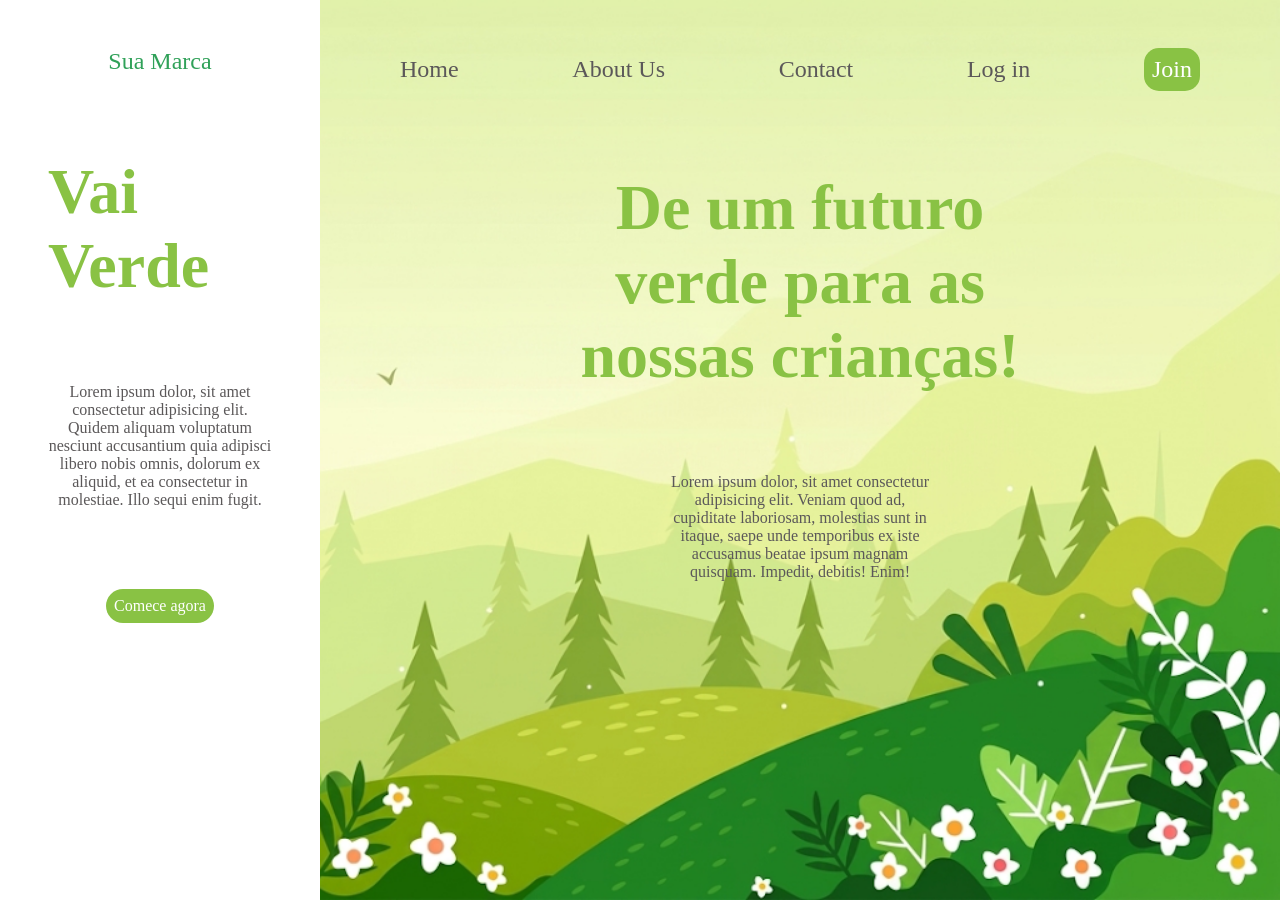
==== index.html @ e5668d51 "First commit, index page and others blank files" ====
<!DOCTYPE html>
<html lang="en">
<head>
    <meta charset="UTF-8">
    <meta name="viewport" content="width=device-width, initial-scale=1.0">
    <title>Document</title>
    <link rel="stylesheet" href="./css/index.css">
</head>
<body>
    <div class="window">
        <!--Divisão esquerda da tela-->
        <section class="left">
            <span class="brand">Sua Marca</span>
            <h2>Vai Verde</h2>
            <p class="text-left">Lorem ipsum dolor, sit amet consectetur adipisicing elit. Quidem aliquam voluptatum nesciunt accusantium quia adipisci libero nobis omnis, dolorum ex aliquid, et ea consectetur in molestiae. Illo sequi enim fugit.</p>
            
            <a href="#" id="lk">Comece agora</a>
        </section>

        <!--Divisão direita da tela-->
        <section class="right">
            <!--NavBar-->
            <nav class="nav">
                <ul>
                    <li>Home</li>
                    <li>About Us</li>
                    <li>Contact</li>
                    <li>Log in</li>
                    <li class="join">Join</li>
                </ul>
            </nav>

            <h2>De um futuro verde para as nossas crianças!</h2>

            <span>Lorem ipsum dolor, sit amet consectetur adipisicing elit. Veniam quod ad, cupiditate laboriosam, molestias sunt in itaque, saepe unde temporibus ex iste accusamus beatae ipsum magnam quisquam. Impedit, debitis! Enim!</span>
        </section>
        </div>
</body>
</html>
---- css/index.css ----
@import url("./style.css");
@import url("./nav.css");

body{
    background-image: url("../img/bg.png");
    background-size: cover;
    background-position: center bottom;
    color: #5b5859;
    
}

h2{
    color: #89c244;
    font-size: 4rem;
    margin-block: 5rem;
}

.window{
    height: 100%;
    display: flex;
    
}

.left{
    height: 100%;
    max-width: 25vw;
    background-color: white;
    display: flex;
    flex-direction: column;
    
    padding: 3rem;
    
    align-items: center;
}

.left #lk{
    background-color: #89c244;
    color: white;
    padding: 0.5rem;
    border: none;
    border-radius: 100px;
    text-decoration: none;
}

.text-left{
    margin-bottom: 5rem;
    text-align: center;
}

.right{
    padding: 3rem;
    display: flex;
    flex-direction: column;
    text-align: center;
    align-items: center;
}

.right span{
    display: inline-block;
    width: 30%;
}

.right h2{
    width: 60%;
}

.brand{
    color: rgb(48, 161, 89);
    font-size: 1.5rem;
}
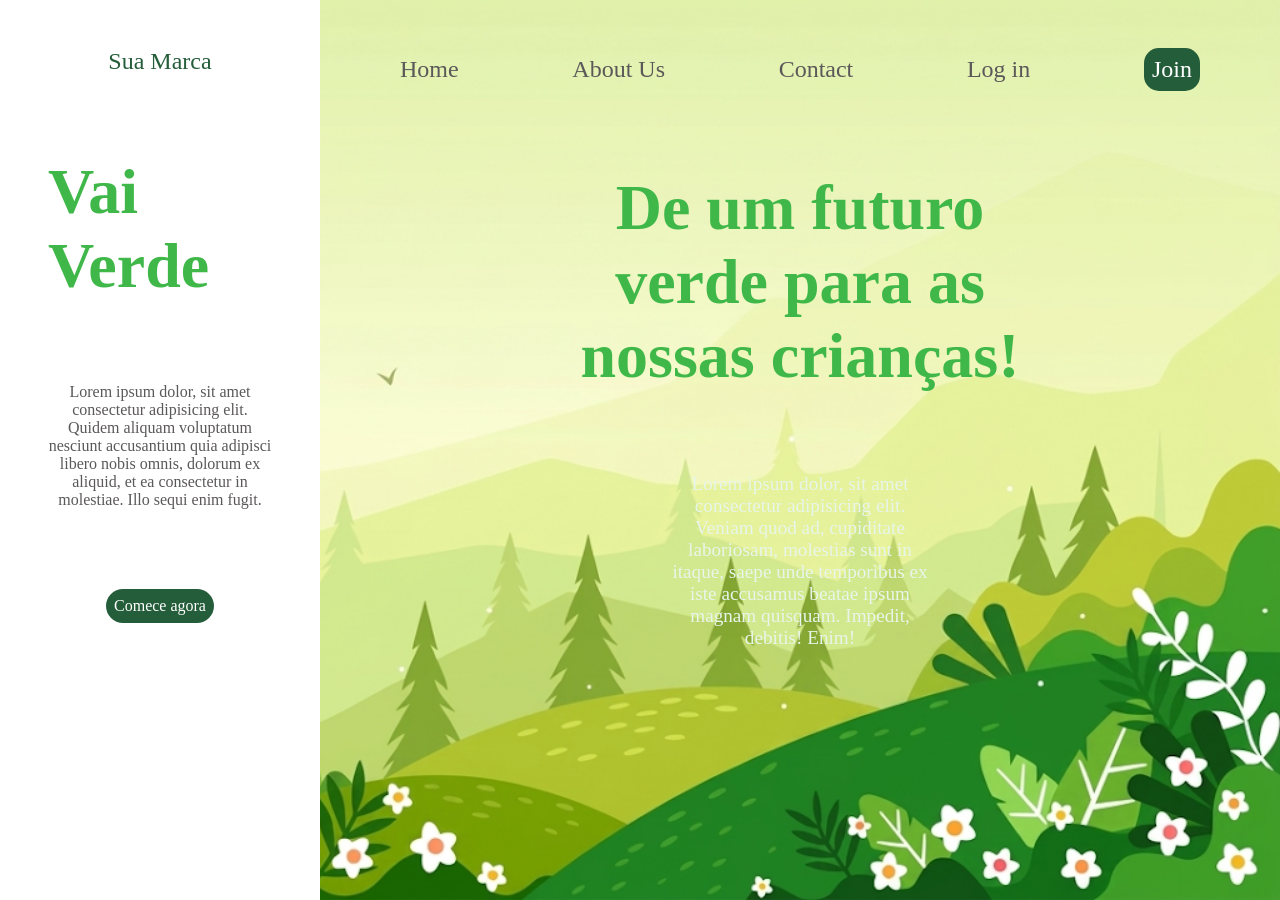
==== commit f5d4008f: "criação da página About, estruturação e estiliazação" ====
--- a/index.html
+++ b/index.html
@@ -14,7 +14,7 @@
             <h2>Vai Verde</h2>
             <p class="text-left">Lorem ipsum dolor, sit amet consectetur adipisicing elit. Quidem aliquam voluptatum nesciunt accusantium quia adipisci libero nobis omnis, dolorum ex aliquid, et ea consectetur in molestiae. Illo sequi enim fugit.</p>
             
-            <a href="#" id="lk">Comece agora</a>
+            <a href="./singUp.html" id="lk">Comece agora</a>
         </section>
 
         <!--Divisão direita da tela-->
@@ -22,11 +22,11 @@
             <!--NavBar-->
             <nav class="nav">
                 <ul>
-                    <li>Home</li>
-                    <li>About Us</li>
-                    <li>Contact</li>
-                    <li>Log in</li>
-                    <li class="join">Join</li>
+                    <li><a href="#">Home</a></li>
+                    <li><a href="./About.html">About Us</a></li>
+                    <li><a href="#">Contact</a></li>
+                    <li><a href="./logIn.html">Log in</a></li>
+                    <li class="join"><a href="./singUp.html">Join</a></li>
                 </ul>
             </nav>
 
--- a/css/index.css
+++ b/css/index.css
@@ -10,7 +10,7 @@
 }
 
 h2{
-    color: #89c244;
+    color: #3fb849;
     font-size: 4rem;
     margin-block: 5rem;
 }
@@ -34,7 +34,7 @@
 }
 
 .left #lk{
-    background-color: #89c244;
+    background-color: #245d3a;
     color: white;
     padding: 0.5rem;
     border: none;
@@ -57,7 +57,9 @@
 
 .right span{
     display: inline-block;
-    width: 30%;
+    width: 30%; 
+    font-size: 1.2rem;
+    color: #E8F5E9;
 }
 
 .right h2{
@@ -65,6 +67,6 @@
 }
 
 .brand{
-    color: rgb(48, 161, 89);
+    color: #245d3a;
     font-size: 1.5rem;
 }
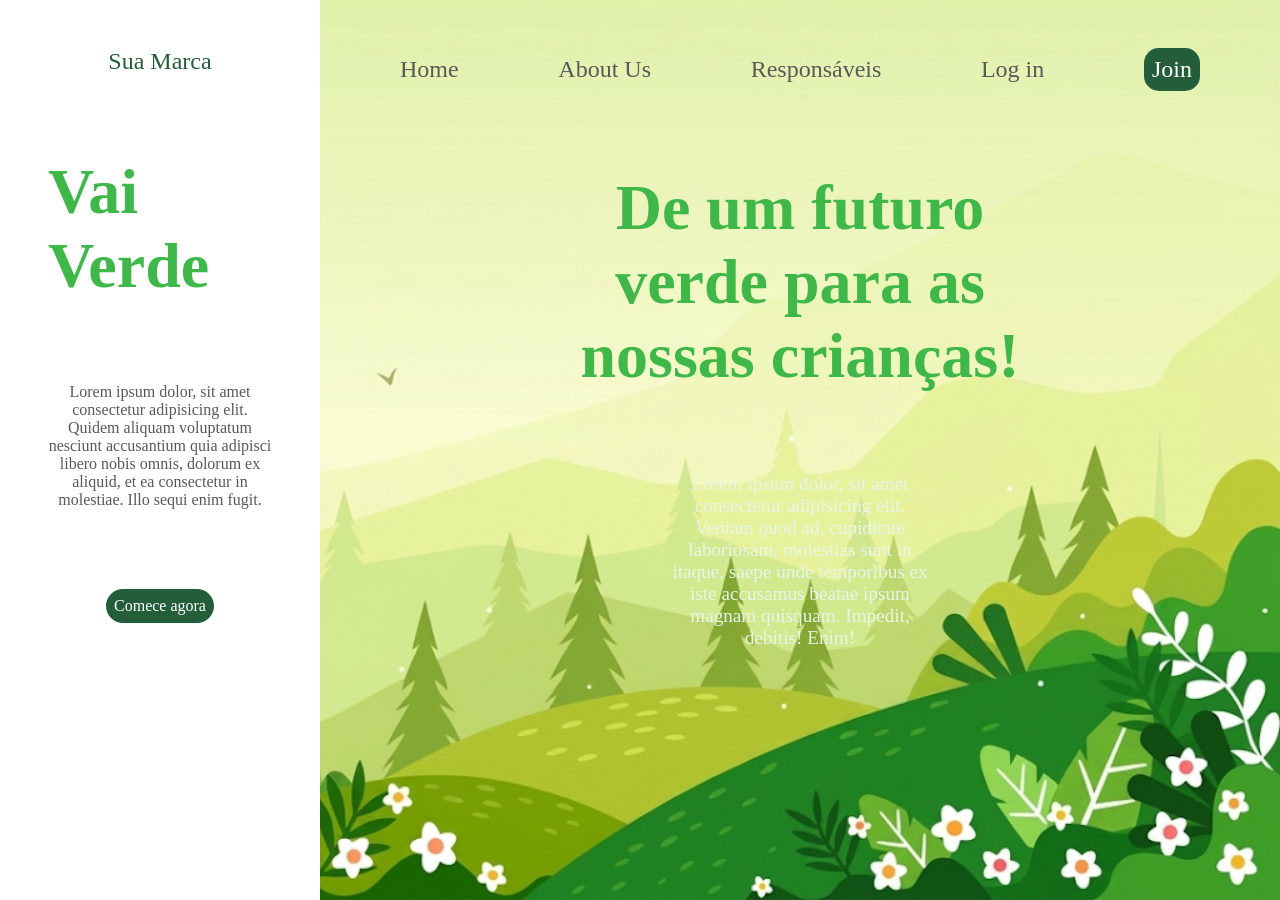
==== commit a0219e9d: "adição da tela do time" ====
--- a/index.html
+++ b/index.html
@@ -22,9 +22,9 @@
             <!--NavBar-->
             <nav class="nav">
                 <ul>
-                    <li><a href="#">Home</a></li>
+                    <li><a href="./home.html">Home</a></li>
                     <li><a href="./About.html">About Us</a></li>
-                    <li><a href="#">Contact</a></li>
+                    <li><a href="./team.html">Responsáveis</a></li>
                     <li><a href="./logIn.html">Log in</a></li>
                     <li class="join"><a href="./singUp.html">Join</a></li>
                 </ul>
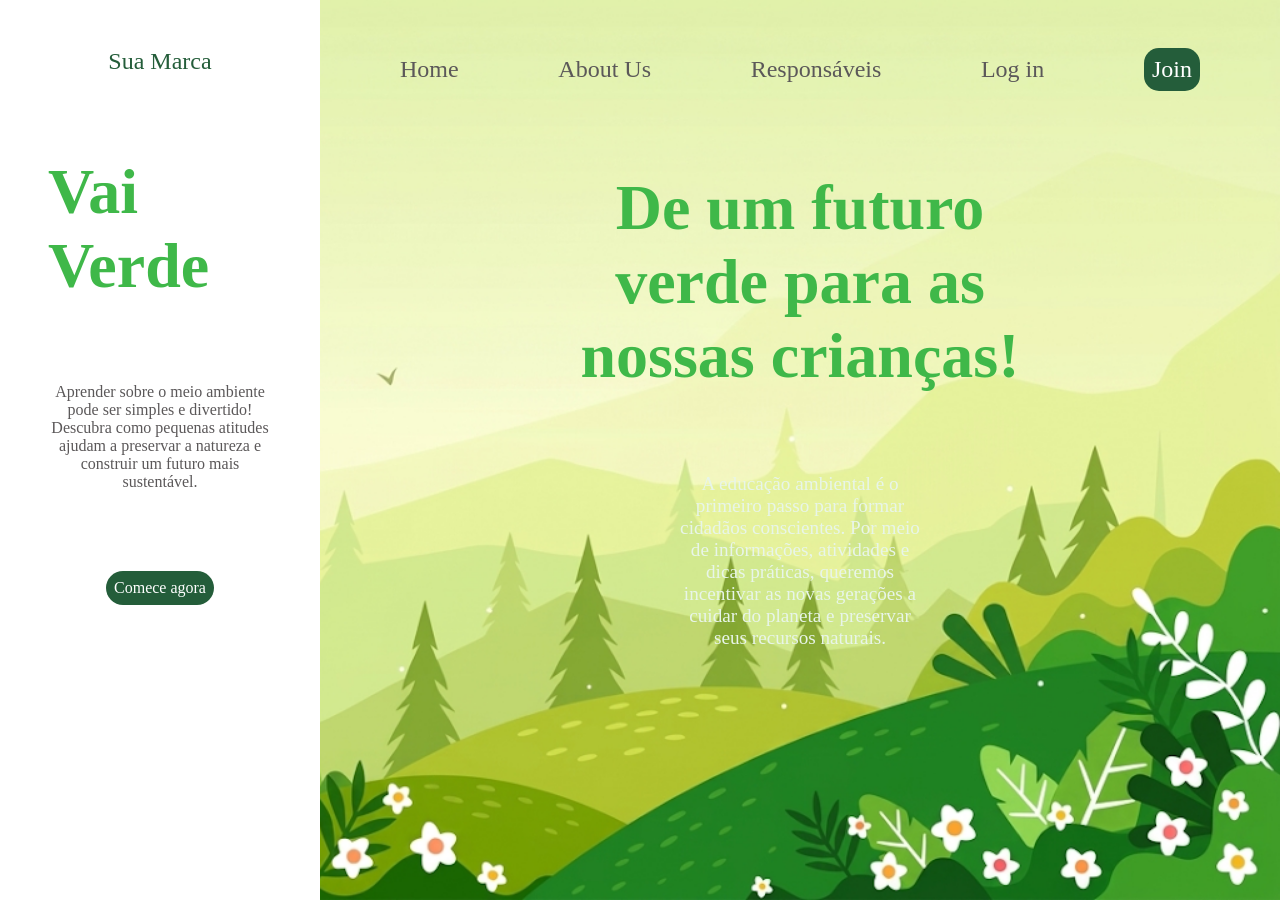
==== commit 7c99f46a: "final do projeto" ====
--- a/index.html
+++ b/index.html
@@ -12,7 +12,7 @@
         <section class="left">
             <span class="brand">Sua Marca</span>
             <h2>Vai Verde</h2>
-            <p class="text-left">Lorem ipsum dolor, sit amet consectetur adipisicing elit. Quidem aliquam voluptatum nesciunt accusantium quia adipisci libero nobis omnis, dolorum ex aliquid, et ea consectetur in molestiae. Illo sequi enim fugit.</p>
+            <p class="text-left">Aprender sobre o meio ambiente pode ser simples e divertido! Descubra como pequenas atitudes ajudam a preservar a natureza e construir um futuro mais sustentável.</p>
             
             <a href="./singUp.html" id="lk">Comece agora</a>
         </section>
@@ -32,7 +32,7 @@
 
             <h2>De um futuro verde para as nossas crianças!</h2>
 
-            <span>Lorem ipsum dolor, sit amet consectetur adipisicing elit. Veniam quod ad, cupiditate laboriosam, molestias sunt in itaque, saepe unde temporibus ex iste accusamus beatae ipsum magnam quisquam. Impedit, debitis! Enim!</span>
+            <span>A educação ambiental é o primeiro passo para formar cidadãos conscientes. Por meio de informações, atividades e dicas práticas, queremos incentivar as novas gerações a cuidar do planeta e preservar seus recursos naturais.</span>
         </section>
         </div>
 </body>
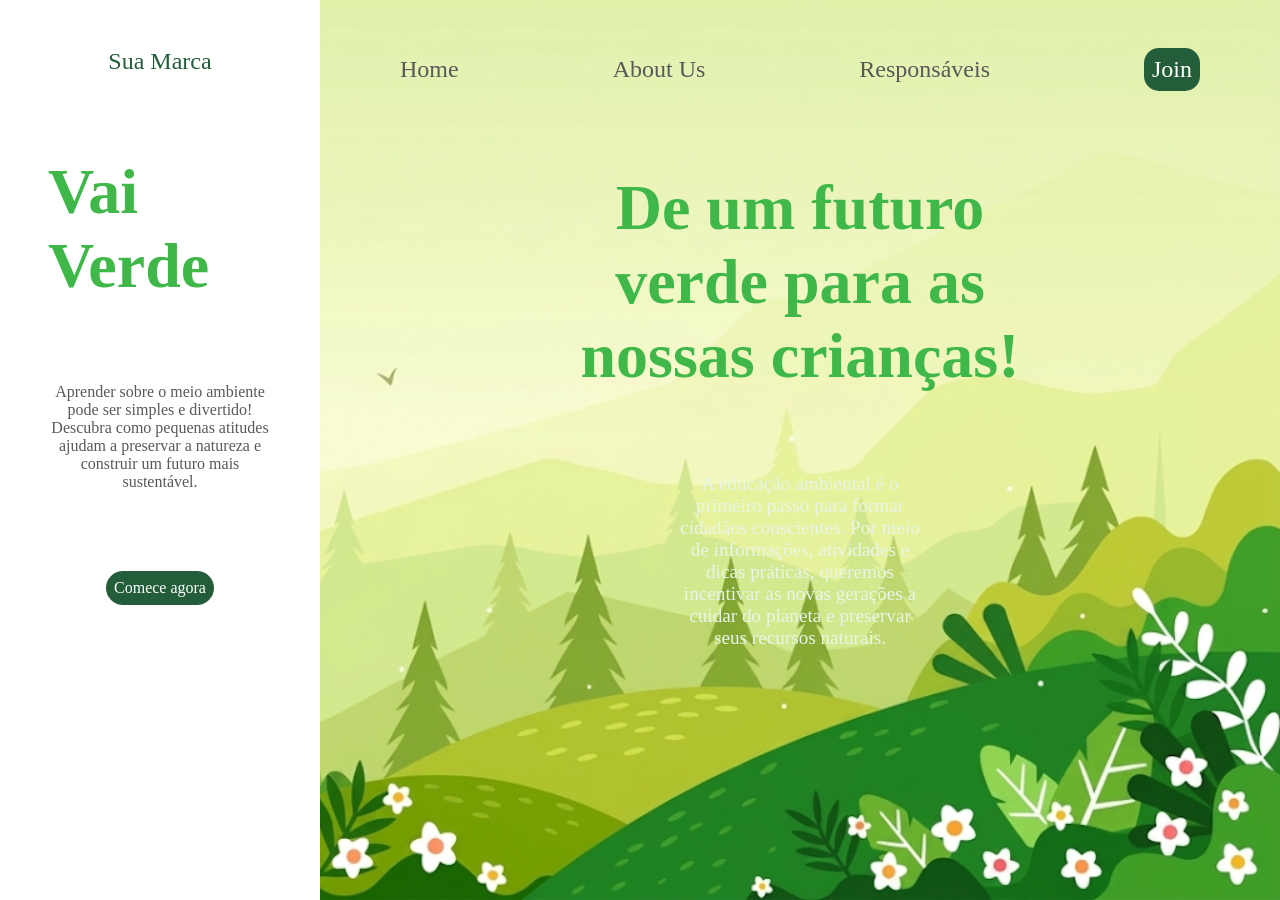
==== commit ce3c045e: "Update index.html liberação para o pex" ====
--- a/index.html
+++ b/index.html
@@ -14,7 +14,7 @@
             <h2>Vai Verde</h2>
             <p class="text-left">Aprender sobre o meio ambiente pode ser simples e divertido! Descubra como pequenas atitudes ajudam a preservar a natureza e construir um futuro mais sustentável.</p>
             
-            <a href="./singUp.html" id="lk">Comece agora</a>
+            <a href="./home.html" id="lk">Comece agora</a>
         </section>
 
         <!--Divisão direita da tela-->
@@ -25,8 +25,8 @@
                     <li><a href="./home.html">Home</a></li>
                     <li><a href="./About.html">About Us</a></li>
                     <li><a href="./team.html">Responsáveis</a></li>
-                    <li><a href="./logIn.html">Log in</a></li>
-                    <li class="join"><a href="./singUp.html">Join</a></li>
+                    
+                    <li class="join"><a href="./home.html">Join</a></li>
                 </ul>
             </nav>
 
@@ -36,4 +36,4 @@
         </section>
         </div>
 </body>
-</html>+</html>
--- a/css/index.css
+++ b/css/index.css
@@ -69,4 +69,44 @@
 .brand{
     color: #245d3a;
     font-size: 1.5rem;
+}
+
+@media (max-width: 700px) {
+    body {
+        height: auto;
+        min-height: 100vh;
+    }
+
+    .window {
+        min-height: 100vh;
+        height: auto;
+        flex-direction: column;
+    }
+
+    .left {
+        width: 100%;
+        max-width: none;
+        height: auto;
+        padding: 2rem 1.5rem;
+    }
+
+    .text-left {
+        margin: 1.5rem 0;
+    }
+
+    .right {
+        width: 100%;
+        padding: 1.5rem;
+    }
+
+    .right h2 {
+        width: 100%;
+        font-size: 2.25rem;
+        margin-block: 2rem;
+    }
+
+    .right span {
+        width: 100%;
+        font-size: 1rem;
+    }
 }
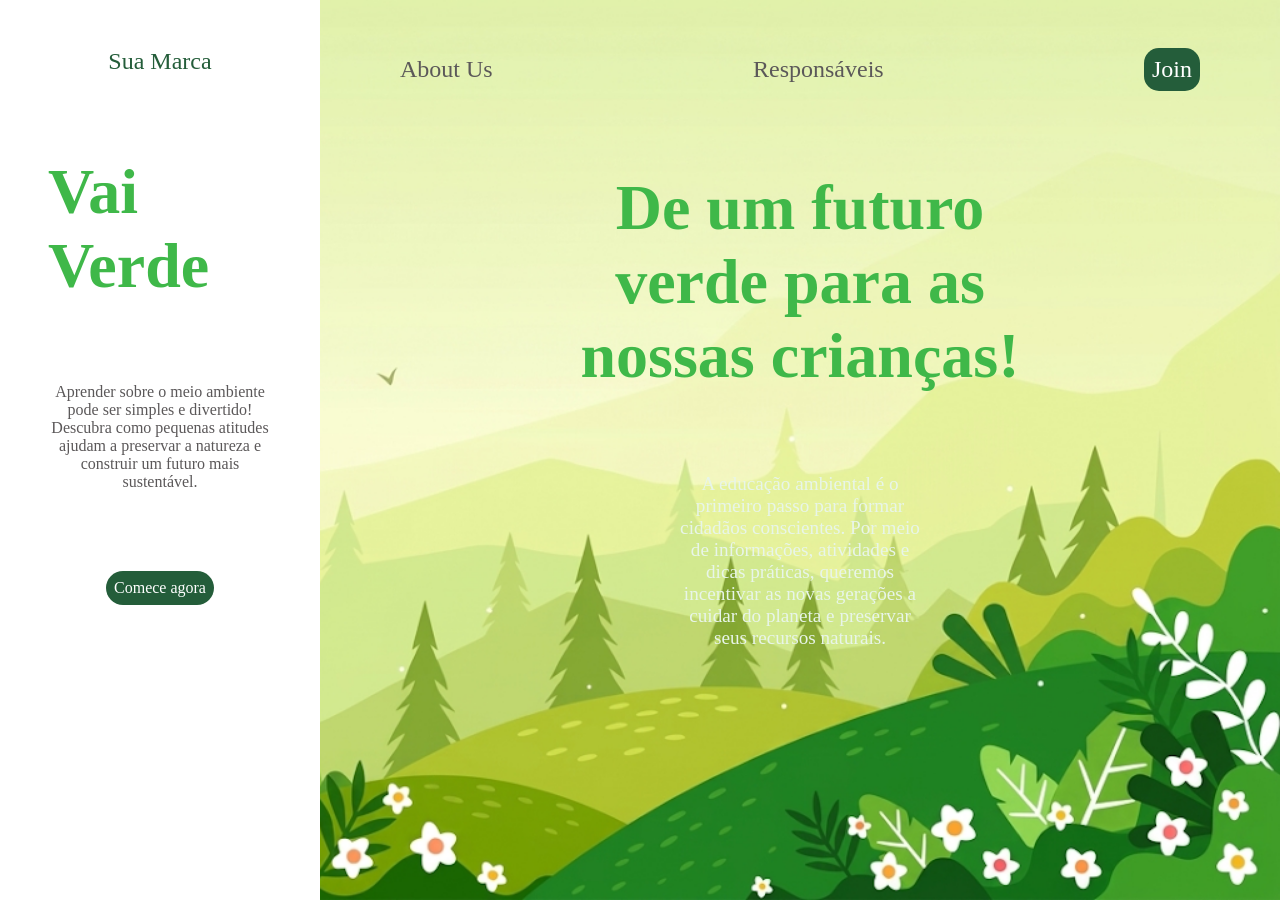
==== commit 7c6ebafd: "Remove Home link from navigation remoção do home" ====
--- a/index.html
+++ b/index.html
@@ -22,7 +22,6 @@
             <!--NavBar-->
             <nav class="nav">
                 <ul>
-                    <li><a href="./home.html">Home</a></li>
                     <li><a href="./About.html">About Us</a></li>
                     <li><a href="./team.html">Responsáveis</a></li>
                     
